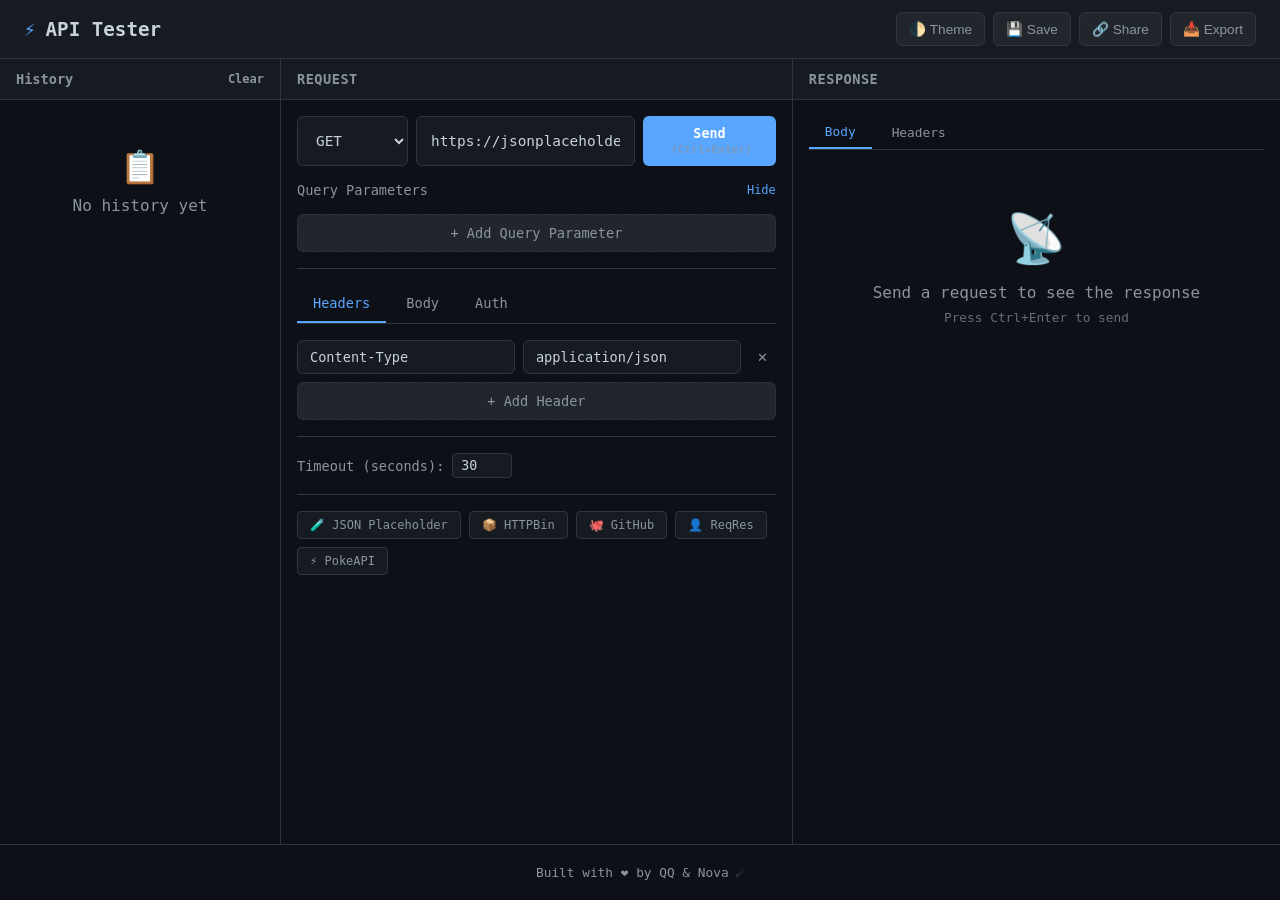
==== api-tester/index.html @ 519d5214 "update tools-suite" ====
<!DOCTYPE html>
<html lang="en">
<head>
<!-- Google tag (gtag.js) -->
<script async src="https://www.googletagmanager.com/gtag/js?id=G-3PSNCFVT76"></script>
<script>
 window.dataLayer = window.dataLayer || [];
 function gtag(){dataLayer.push(arguments);}
 gtag('js', new Date());

 gtag('config', 'G-3PSNCFVT76');
</script>
    <meta charset="UTF-8">
    <link rel="icon" href="favicon.svg">
    <meta name="viewport" content="width=device-width, initial-scale=1.0">
    <meta name="theme-color" content="#0d1117">
    <link rel="manifest" href="manifest.json">
    <link rel="apple-touch-icon" href="data:image/svg+xml,%3Csvg xmlns='http://www.w3.org/2000/svg' viewBox='0 0 192 192'%3E%3Crect width='192' height='192' fill='%230d1117' rx='40'/%3E%3Ctext x='96' y='130' font-size='100' text-anchor='middle'%3E%E2%9A%A1%3C/text%3E%3C/svg%3E">
    <title>API Tester - HTTP Client in Browser</title>
    <style>
        * { margin: 0; padding: 0; box-sizing: border-box; }
        :root {
            --bg: #0d1117;
            --surface: #161b22;
            --surface-hover: #21262d;
            --border: #30363d;
            --text: #c9d1d9;
            --text-secondary: #8b949e;
            --accent: #58a6ff;
            --accent-hover: #79c0ff;
            --get: #238636;
            --post: #8957e5;
            --put: #9e6a03;
            --delete: #da3633;
            --patch: #d29922;
        }
        :root.light-mode {
            --bg: #ffffff;
            --surface: #f6f8fa;
            --surface-hover: #f3f4f6;
            --border: #d0d7de;
            --text: #24292f;
            --text-secondary: #57606a;
            --accent: #0969da;
            --accent-hover: #0550ae;
            --get: #1a7f37;
            --post: #8250df;
            --put: #9e6a03;
            --delete: #cf222e;
            --patch: #bf8700;
        }
        body {
            font-family: 'SF Mono', Monaco, 'Cascadia Code', monospace;
            background: var(--bg);
            color: var(--text);
            min-height: 100vh;
            display: flex;
            flex-direction: column;
        }
        .header {
            background: var(--surface);
            border-bottom: 1px solid var(--border);
            padding: 12px 24px;
            display: flex;
            align-items: center;
            gap: 16px;
            flex-wrap: wrap;
        }
        .header h1 {
            font-size: 1.2rem;
            font-weight: 600;
            display: flex;
            align-items: center;
            gap: 10px;
        }
        .header h1 span { color: var(--accent); }
        .header-actions {
            margin-left: auto;
            display: flex;
            gap: 8px;
        }
        .icon-btn {
            background: var(--surface-hover);
            border: 1px solid var(--border);
            color: var(--text-secondary);
            padding: 8px 12px;
            border-radius: 6px;
            cursor: pointer;
            font-size: 0.85rem;
        }
        .icon-btn:hover { color: var(--accent); border-color: var(--accent); }
        
        .main {
            flex: 1;
            display: grid;
            grid-template-columns: 280px 1fr 1fr;
            gap: 1px;
            background: var(--border);
        }
        @media (max-width: 1200px) {
            .main { grid-template-columns: 1fr 1fr; }
            .sidebar { display: none; }
        }
        @media (max-width: 900px) {
            .main { grid-template-columns: 1fr; }
        }
        
        .sidebar {
            background: var(--bg);
            display: flex;
            flex-direction: column;
            max-height: calc(100vh - 60px);
        }
        .sidebar-header {
            background: var(--surface);
            padding: 12px 16px;
            border-bottom: 1px solid var(--border);
            font-size: 0.85rem;
            font-weight: 600;
            color: var(--text-secondary);
            display: flex;
            justify-content: space-between;
            align-items: center;
        }
        .sidebar-content {
            flex: 1;
            overflow-y: auto;
            padding: 8px;
        }
        .history-item {
            padding: 10px 12px;
            border-radius: 6px;
            cursor: pointer;
            margin-bottom: 4px;
            font-size: 0.8rem;
            border-left: 3px solid transparent;
            transition: all 0.2s;
        }
        .history-item:hover { background: var(--surface-hover); }
        .history-item.active { background: var(--surface-hover); border-left-color: var(--accent); }
        .history-method {
            display: inline-block;
            padding: 2px 6px;
            border-radius: 4px;
            font-size: 0.7rem;
            font-weight: 600;
            margin-right: 8px;
        }
        .history-method.get { background: rgba(35, 134, 54, 0.2); color: #3fb950; }
        .history-method.post { background: rgba(137, 87, 229, 0.2); color: #a371f7; }
        .history-method.put { background: rgba(158, 106, 3, 0.2); color: #d29922; }
        .history-method.delete { background: rgba(218, 54, 51, 0.2); color: #f85149; }
        .history-method.patch { background: rgba(210, 153, 34, 0.2); color: #d29922; }
        .history-url {
            color: var(--text-secondary);
            overflow: hidden;
            text-overflow: ellipsis;
            white-space: nowrap;
            margin-top: 4px;
        }
        .history-time {
            color: var(--text-secondary);
            font-size: 0.7rem;
            margin-top: 4px;
        }
        .clear-history {
            font-size: 0.75rem;
            color: var(--text-secondary);
            cursor: pointer;
        }
        .clear-history:hover { color: var(--delete); }
        
        .panel {
            background: var(--bg);
            display: flex;
            flex-direction: column;
        }
        .panel-header {
            background: var(--surface);
            padding: 12px 16px;
            border-bottom: 1px solid var(--border);
            font-size: 0.85rem;
            font-weight: 600;
            color: var(--text-secondary);
            text-transform: uppercase;
            letter-spacing: 0.5px;
            display: flex;
            justify-content: space-between;
            align-items: center;
        }
        .panel-content {
            flex: 1;
            overflow: auto;
            padding: 16px;
        }
        
        /* Request Panel */
        .url-bar {
            display: flex;
            gap: 8px;
            margin-bottom: 16px;
        }
        .method-select {
            background: var(--surface);
            border: 1px solid var(--border);
            color: var(--text);
            padding: 10px 14px;
            border-radius: 6px;
            font-family: inherit;
            font-size: 0.9rem;
            cursor: pointer;
        }
        .url-input {
            flex: 1;
            background: var(--surface);
            border: 1px solid var(--border);
            color: var(--text);
            padding: 10px 14px;
            border-radius: 6px;
            font-family: inherit;
            font-size: 0.9rem;
        }
        .url-input:focus { outline: none; border-color: var(--accent); }
        .url-input.error { border-color: var(--delete); }
        .url-error {
            color: var(--delete);
            font-size: 0.8rem;
            margin-top: -12px;
            margin-bottom: 12px;
            display: none;
        }
        .url-error.show { display: block; }
        .send-btn {
            background: var(--accent);
            color: #fff;
            border: none;
            padding: 10px 24px;
            border-radius: 6px;
            font-family: inherit;
            font-weight: 600;
            cursor: pointer;
            transition: background 0.2s;
        }
        .send-btn:hover { background: var(--accent-hover); }
        .send-btn:disabled { opacity: 0.6; cursor: not-allowed; }
        
        .tabs {
            display: flex;
            gap: 4px;
            margin-bottom: 16px;
            border-bottom: 1px solid var(--border);
        }
        .tab {
            background: transparent;
            border: none;
            color: var(--text-secondary);
            padding: 10px 16px;
            cursor: pointer;
            font-family: inherit;
            font-size: 0.85rem;
            border-bottom: 2px solid transparent;
            transition: all 0.2s;
        }
        .tab:hover { color: var(--text); }
        .tab.active {
            color: var(--accent);
            border-bottom-color: var(--accent);
        }
        .tab-content { display: none; }
        .tab-content.active { display: block; }
        
        .headers-list { display: flex; flex-direction: column; gap: 8px; }
        .header-row {
            display: grid;
            grid-template-columns: 1fr 1fr auto;
            gap: 8px;
            align-items: center;
        }
        .header-input {
            background: var(--surface);
            border: 1px solid var(--border);
            color: var(--text);
            padding: 8px 12px;
            border-radius: 6px;
            font-family: inherit;
            font-size: 0.85rem;
        }
        .header-input:focus { outline: none; border-color: var(--accent); }
        .delete-btn {
            background: transparent;
            border: none;
            color: var(--text-secondary);
            cursor: pointer;
            padding: 8px;
            border-radius: 4px;
        }
        .delete-btn:hover { color: var(--delete); background: rgba(218, 54, 51, 0.1); }
        .add-btn {
            background: var(--surface-hover);
            border: 1px dashed var(--border);
            color: var(--text-secondary);
            padding: 10px;
            border-radius: 6px;
            cursor: pointer;
            font-family: inherit;
            font-size: 0.85rem;
            margin-top: 8px;
            width: 100%;
        }
        .add-btn:hover { border-color: var(--accent); color: var(--accent); }
        
        /* Query Params */
        .query-params-section {
            margin-bottom: 16px;
            padding-bottom: 16px;
            border-bottom: 1px solid var(--border);
        }
        .query-params-header {
            display: flex;
            justify-content: space-between;
            align-items: center;
            margin-bottom: 8px;
        }
        .query-params-title {
            font-size: 0.85rem;
            color: var(--text-secondary);
        }
        .query-toggle {
            font-size: 0.75rem;
            color: var(--accent);
            cursor: pointer;
            background: none;
            border: none;
            font-family: inherit;
        }
        .query-toggle:hover { text-decoration: underline; }
        .query-params-list {
            display: flex;
            flex-direction: column;
            gap: 8px;
        }
        .query-param-row {
            display: grid;
            grid-template-columns: 1fr 1fr auto;
            gap: 8px;
            align-items: center;
        }
        
        .body-editor {
            width: 100%;
            min-height: 250px;
            background: var(--surface);
            border: 1px solid var(--border);
            color: var(--text);
            padding: 16px;
            border-radius: 6px;
            font-family: inherit;
            font-size: 0.85rem;
            line-height: 1.6;
            resize: vertical;
        }
        .body-editor:focus { outline: none; border-color: var(--accent); }
        .body-toolbar {
            display: flex;
            gap: 8px;
            margin-bottom: 8px;
        }
        .body-toolbar button {
            background: var(--surface);
            border: 1px solid var(--border);
            color: var(--text-secondary);
            padding: 6px 12px;
            border-radius: 4px;
            font-size: 0.75rem;
            cursor: pointer;
        }
        .body-toolbar button:hover { border-color: var(--accent); color: var(--accent); }
        
        /* Auth */
        .auth-notice {
            color: var(--text-secondary);
            font-size: 0.85rem;
            margin-top: 16px;
            padding: 12px;
            background: var(--surface);
            border-radius: 6px;
        }
        
        /* Response Panel */
        .response-meta {
            display: flex;
            gap: 16px;
            margin-bottom: 16px;
            flex-wrap: wrap;
        }
        .meta-item {
            background: var(--surface);
            padding: 8px 16px;
            border-radius: 6px;
            font-size: 0.85rem;
        }
        .meta-item .label { color: var(--text-secondary); margin-right: 8px; }
        .meta-item .value { font-weight: 600; }
        .status-2xx { color: #3fb950; }
        .status-3xx { color: #d29922; }
        .status-4xx { color: #f85149; }
        .status-5xx { color: #f85149; }
        
        .response-headers {
            background: var(--surface);
            border: 1px solid var(--border);
            border-radius: 6px;
            padding: 16px;
            margin-bottom: 16px;
            display: none;
        }
        .response-headers.active { display: block; }
        .response-header-row {
            display: flex;
            justify-content: space-between;
            padding: 6px 0;
            border-bottom: 1px solid var(--border);
            font-size: 0.85rem;
        }
        .response-header-row:last-child { border-bottom: none; }
        .response-header-name { color: #7ee787; }
        :root.light-mode .response-header-name { color: #1a7f37; }
        .response-header-value { color: var(--text-secondary); word-break: break-all; max-width: 60%; }
        
        .response-body {
            background: var(--surface);
            border: 1px solid var(--border);
            border-radius: 6px;
            overflow: hidden;
        }
        .response-body pre {
            padding: 16px;
            overflow: auto;
            font-size: 0.85rem;
            line-height: 1.6;
            max-height: 400px;
            white-space: pre-wrap;
            word-break: break-word;
        }
        
        .response-tabs {
            display: flex;
            gap: 4px;
            background: var(--bg);
            border-bottom: 1px solid var(--border);
        }
        .response-tab {
            background: transparent;
            border: none;
            color: var(--text-secondary);
            padding: 8px 16px;
            cursor: pointer;
            font-family: inherit;
            font-size: 0.8rem;
        }
        .response-tab:hover { color: var(--text); }
        .response-tab.active { color: var(--accent); border-bottom: 2px solid var(--accent); }
        
        /* Response toolbar */
        .response-toolbar {
            display: flex;
            gap: 8px;
            margin-bottom: 8px;
        }
        .response-toolbar button {
            background: var(--surface);
            border: 1px solid var(--border);
            color: var(--text-secondary);
            padding: 6px 12px;
            border-radius: 4px;
            font-size: 0.75rem;
            cursor: pointer;
        }
        .response-toolbar button:hover { border-color: var(--accent); color: var(--accent); }
        
        /* Presets */
        .presets {
            display: flex;
            gap: 8px;
            flex-wrap: wrap;
            margin-top: 16px;
            padding-top: 16px;
            border-top: 1px solid var(--border);
        }
        .preset-btn {
            background: var(--surface);
            border: 1px solid var(--border);
            color: var(--text-secondary);
            padding: 6px 12px;
            border-radius: 4px;
            font-size: 0.75rem;
            cursor: pointer;
            font-family: inherit;
        }
        .preset-btn:hover { border-color: var(--accent); color: var(--accent); }
        
        .loading {
            display: none;
            align-items: center;
            gap: 10px;
            color: var(--text-secondary);
        }
        .loading.active { display: flex; }
        .spinner {
            width: 16px;
            height: 16px;
            border: 2px solid var(--border);
            border-top-color: var(--accent);
            border-radius: 50%;
            animation: spin 1s linear infinite;
        }
        @keyframes spin { to { transform: rotate(360deg); } }
        
        /* JSON highlighting */
        .json-key { color: #7ee787; }
        :root.light-mode .json-key { color: #1a7f37; }
        .json-string { color: #a5d6ff; }
        :root.light-mode .json-string { color: #0969da; }
        .json-number { color: #79c0ff; }
        :root.light-mode .json-number { color: #0550ae; }
        .json-boolean { color: #ff7b72; }
        :root.light-mode .json-boolean { color: #cf222e; }
        .json-null { color: #ff7b72; }
        :root.light-mode .json-null { color: #cf222e; }
        
        /* Empty state */
        .empty-state {
            text-align: center;
            padding: 60px 20px;
            color: var(--text-secondary);
        }
        .empty-state-icon { font-size: 3rem; margin-bottom: 16px; }
        
        /* Copy notification */
        .copy-toast {
            position: fixed;
            bottom: 20px;
            right: 20px;
            background: var(--surface);
            border: 1px solid var(--border);
            padding: 12px 20px;
            border-radius: 8px;
            color: var(--text);
            display: none;
            align-items: center;
            gap: 10px;
            z-index: 1000;
        }
        .copy-toast.show { display: flex; animation: fadeIn 0.3s; }
        @keyframes fadeIn { from { opacity: 0; transform: translateY(10px); } to { opacity: 1; transform: translateY(0); } }
        
        /* Error message */
        .error-message {
            background: rgba(218, 54, 51, 0.1);
            border: 1px solid var(--delete);
            color: var(--delete);
            padding: 12px 16px;
            border-radius: 6px;
            margin-bottom: 16px;
            font-size: 0.85rem;
        }
        .error-message.cors {
            background: rgba(210, 153, 34, 0.1);
            border-color: var(--patch);
            color: var(--patch);
        }
        
        /* Keyboard shortcut hint */
        .shortcut-hint {
            font-size: 0.7rem;
            color: var(--text-secondary);
            margin-left: 4px;
            opacity: 0.7;
        }
        
        /* Timeout display */
        .timeout-setting {
            display: flex;
            align-items: center;
            gap: 8px;
            margin-top: 16px;
            padding-top: 16px;
            border-top: 1px solid var(--border);
        }
        .timeout-setting label {
            font-size: 0.85rem;
            color: var(--text-secondary);
        }
        .timeout-setting input {
            width: 60px;
            background: var(--surface);
            border: 1px solid var(--border);
            color: var(--text);
            padding: 4px 8px;
            border-radius: 4px;
            font-family: inherit;
        }
        
        /* Datalist styling support */
        datalist {
            background: var(--surface);
            color: var(--text);
        }
    </style>
</head>
<body>
    <div class="header">
        <h1><span>⚡</span> API Tester</h1>
        <div class="header-actions">
            <button class="icon-btn" onclick="toggleTheme()" aria-label="Toggle dark/light theme" title="Toggle Theme">🌓 Theme</button>
            <button class="icon-btn" onclick="saveRequest()" aria-label="Save request to file">💾 Save</button>
            <button class="icon-btn" onclick="shareRequest()" aria-label="Share request URL">🔗 Share</button>
            <button class="icon-btn" onclick="exportCollection()" aria-label="Export history as JSON">📥 Export</button>
        </div>
    </div>
    
    <div class="main">
        <!-- Sidebar: History -->
        <div class="sidebar">
            <div class="sidebar-header">
                History
                <span class="clear-history" onclick="clearHistory()" role="button" tabindex="0" aria-label="Clear history">Clear</span>
            </div>
            <div class="sidebar-content" id="historyList">
                <div class="empty-state" style="padding: 40px 20px;">
                    <div style="font-size: 2rem;">📋</div>
                    <p style="margin-top: 10px;">No history yet</p>
                </div>
            </div>
        </div>
        
        <!-- Request Panel -->
        <div class="panel">
            <div class="panel-header">Request</div>
            <div class="panel-content">
                <div class="url-bar">
                    <select class="method-select" id="method" aria-label="HTTP method">
                        <option value="GET">GET</option>
                        <option value="POST">POST</option>
                        <option value="PUT">PUT</option>
                        <option value="PATCH">PATCH</option>
                        <option value="DELETE">DELETE</option>
                        <option value="HEAD">HEAD</option>
                        <option value="OPTIONS">OPTIONS</option>
                    </select>
                    <input type="text" class="url-input" id="url" placeholder="https://api.example.com/users" 
                           value="https://jsonplaceholder.typicode.com/posts/1" aria-label="Request URL">
                    <button class="send-btn" id="sendBtn" onclick="sendRequest()" aria-label="Send request">Send <span class="shortcut-hint">(Ctrl+Enter)</span></button>
                </div>
                <div class="url-error" id="urlError">Invalid URL. Only http:// and https:// protocols are allowed.</div>
                
                <!-- Query Parameters Section -->
                <div class="query-params-section">
                    <div class="query-params-header">
                        <span class="query-params-title">Query Parameters</span>
                        <button class="query-toggle" onclick="toggleQueryParams()" id="queryToggle">Hide</button>
                    </div>
                    <div class="query-params-list" id="queryParamsList">
                        <!-- Query params will be added here -->
                    </div>
                    <button class="add-btn" onclick="addQueryParam()">+ Add Query Parameter</button>
                </div>
                
                <div class="tabs">
                    <button class="tab active" onclick="switchTab('headers', this)" aria-label="Headers tab">Headers</button>
                    <button class="tab" onclick="switchTab('body', this)" aria-label="Body tab">Body</button>
                    <button class="tab" onclick="switchTab('auth', this)" aria-label="Authentication tab">Auth</button>
                </div>
                
                <div class="tab-content active" id="headers-tab">
                    <div class="headers-list" id="headersList">
                        <div class="header-row">
                            <input type="text" class="header-input" placeholder="Content-Type" value="Content-Type" list="common-headers" aria-label="Header name">
                            <input type="text" class="header-input" placeholder="application/json" value="application/json" list="common-content-types" aria-label="Header value">
                            <button class="delete-btn" onclick="removeHeader(this)" aria-label="Remove header">✕</button>
                        </div>
                    </div>
                    <button class="add-btn" onclick="addHeader()">+ Add Header</button>
                    
                    <datalist id="common-headers">
                        <option value="Accept">
                        <option value="Accept-Encoding">
                        <option value="Accept-Language">
                        <option value="Authorization">
                        <option value="Cache-Control">
                        <option value="Connection">
                        <option value="Content-Length">
                        <option value="Content-Type">
                        <option value="Cookie">
                        <option value="Host">
                        <option value="If-Match">
                        <option value="If-None-Match">
                        <option value="Origin">
                        <option value="Referer">
                        <option value="User-Agent">
                        <option value="X-API-Key">
                        <option value="X-Requested-With">
                    </datalist>
                    
                    <datalist id="common-content-types">
                        <option value="application/json">
                        <option value="application/xml">
                        <option value="application/x-www-form-urlencoded">
                        <option value="multipart/form-data">
                        <option value="text/plain">
                        <option value="text/html">
                        <option value="text/css">
                        <option value="application/javascript">
                    </datalist>
                </div>
                
                <div class="tab-content" id="body-tab">
                    <div class="body-toolbar">
                        <button onclick="formatJSON()">Format JSON</button>
                        <button onclick="minifyJSON()">Minify</button>
                        <button onclick="clearBody()">Clear</button>
                    </div>
                    <textarea class="body-editor" id="body" placeholder='{"key": "value"}' aria-label="Request body">{
  "title": "foo",
  "body": "bar",
  "userId": 1
}</textarea>
                </div>
                
                <div class="tab-content" id="auth-tab">
                    <div class="headers-list">
                        <div class="header-row">
                            <input type="text" class="header-input" placeholder="Username" id="authUser" aria-label="Username">
                            <input type="password" class="header-input" placeholder="Password / Token" id="authPass" aria-label="Password or token">
                            <button class="icon-btn" onclick="applyAuth()">Apply</button>
                        </div>
                    </div>
                    <div class="auth-notice">
                        Or add Authorization header manually in Headers tab.
                    </div>
                </div>
                
                <div class="timeout-setting">
                    <label for="timeout">Timeout (seconds):</label>
                    <input type="number" id="timeout" value="30" min="1" max="300" aria-label="Request timeout in seconds">
                </div>
                
                <div class="presets">
                    <button class="preset-btn" onclick="loadPreset('jsonplaceholder')">🧪 JSON Placeholder</button>
                    <button class="preset-btn" onclick="loadPreset('httpbin')">📦 HTTPBin</button>
                    <button class="preset-btn" onclick="loadPreset('github')">🐙 GitHub</button>
                    <button class="preset-btn" onclick="loadPreset('reqres')">👤 ReqRes</button>
                    <button class="preset-btn" onclick="loadPreset('pokeapi')">⚡ PokeAPI</button>
                </div>
            </div>
        </div>
        
        <!-- Response Panel -->
        <div class="panel">
            <div class="panel-header">
                Response
                <div class="loading" id="loading">
                    <div class="spinner"></div>
                    <span>Sending...</span>
                </div>
            </div>
            <div class="panel-content">
                <div id="errorContainer"></div>
                
                <div class="response-meta" id="responseMeta" style="display: none;">
                    <div class="meta-item">
                        <span class="label">Status:</span>
                        <span class="value" id="statusCode">200</span>
                    </div>
                    <div class="meta-item">
                        <span class="label">Time:</span>
                        <span class="value" id="responseTime">0ms</span>
                    </div>
                    <div class="meta-item">
                        <span class="label">Size:</span>
                        <span class="value" id="responseSize">0 B</span>
                    </div>
                </div>
                
                <div class="response-tabs">
                    <button class="response-tab active" onclick="switchResponseTab('body', this)" aria-label="Response body tab">Body</button>
                    <button class="response-tab" onclick="switchResponseTab('headers', this)" aria-label="Response headers tab">Headers</button>
                </div>
                
                <div class="response-headers" id="responseHeaders"></div>
                
                <div class="response-body" id="responseBody" style="display: none;">
                    <div class="response-toolbar">
                        <button onclick="copyResponse()" aria-label="Copy response to clipboard">📋 Copy</button>
                        <button onclick="exportResponse()" aria-label="Export response as file">💾 Export</button>
                    </div>
                    <pre id="responseContent"></pre>
                </div>
                
                <div id="emptyState" class="empty-state">
                    <div class="empty-state-icon">📡</div>
                    <p>Send a request to see the response</p>
                    <p style="font-size: 0.8rem; margin-top: 8px; opacity: 0.7;">Press Ctrl+Enter to send</p>
                </div>
            </div>
        </div>
    </div>

    <div class="copy-toast" id="copyToast">✅ Copied to clipboard!</div>

    <script src="../shared/utils.js"></script>
    <script>
        // History management
        let requestHistory = [];
        try {
            requestHistory = JSON.parse(localStorage.getItem('apiTesterHistory') || '[]');
        } catch (e) {
            console.warn('localStorage not available:', e);
            requestHistory = [];
        }
        let currentResponseHeaders = {};
        let currentResponseText = '';
        let queryParamsVisible = true;
        
        const presets = {
            jsonplaceholder: {
                url: 'https://jsonplaceholder.typicode.com/posts',
                method: 'GET',
                body: ''
            },
            httpbin: {
                url: 'https://httpbin.org/get',
                method: 'GET',
                body: ''
            },
            github: {
                url: 'https://api.github.com/users/github',
                method: 'GET',
                body: ''
            },
            reqres: {
                url: 'https://reqres.in/api/users/2',
                method: 'GET',
                body: ''
            },
            pokeapi: {
                url: 'https://pokeapi.co/api/v2/pokemon/pikachu',
                method: 'GET',
                body: ''
            }
        };
        
        // Initialize
        renderHistory();
        
        // Tab switching
        function switchTab(tab, clickedTab) {
            document.querySelectorAll('.tab').forEach(t => t.classList.remove('active'));
            document.querySelectorAll('.tab-content').forEach(c => c.classList.remove('active'));
            clickedTab.classList.add('active');
            document.getElementById(tab + '-tab').classList.add('active');
        }

        function switchResponseTab(tab, clickedTab) {
            document.querySelectorAll('.response-tab').forEach(t => t.classList.remove('active'));
            clickedTab.classList.add('active');
            
            if (tab === 'body') {
                document.getElementById('responseBody').style.display = 'block';
                document.getElementById('responseHeaders').classList.remove('active');
            } else {
                document.getElementById('responseBody').style.display = 'none';
                document.getElementById('responseHeaders').classList.add('active');
            }
        }
        
        // Query Parameters
        function toggleQueryParams() {
            queryParamsVisible = !queryParamsVisible;
            const list = document.getElementById('queryParamsList');
            const toggle = document.getElementById('queryToggle');
            if (queryParamsVisible) {
                list.style.display = 'flex';
                list.style.flexDirection = 'column';
                toggle.textContent = 'Hide';
            } else {
                list.style.display = 'none';
                toggle.textContent = 'Show';
            }
        }
        
        function addQueryParam() {
            const row = document.createElement('div');
            row.className = 'query-param-row';
            row.innerHTML = `
                <input type="text" class="header-input" placeholder="Parameter name" aria-label="Query parameter name">
                <input type="text" class="header-input" placeholder="Value" aria-label="Query parameter value">
                <button class="delete-btn" onclick="removeQueryParam(this)" aria-label="Remove query parameter">✕</button>
            `;
            document.getElementById('queryParamsList').appendChild(row);
        }
        
        function removeQueryParam(btn) {
            btn.parentElement.remove();
            buildUrlFromParams();
        }
        
        function buildUrlFromParams() {
            const baseUrl = document.getElementById('url').value.split('?')[0];
            const rows = document.querySelectorAll('#queryParamsList .query-param-row');
            const params = [];
            
            rows.forEach(row => {
                const inputs = row.querySelectorAll('input');
                const key = inputs[0].value.trim();
                const value = inputs[1].value.trim();
                if (key) {
                    params.push(`${encodeURIComponent(key)}=${encodeURIComponent(value)}`);
                }
            });
            
            if (params.length > 0) {
                document.getElementById('url').value = baseUrl + '?' + params.join('&');
            } else {
                document.getElementById('url').value = baseUrl;
            }
        }
        
        // Parse URL and populate query params editor
        function parseUrlParams() {
            const url = document.getElementById('url').value;
            const queryIndex = url.indexOf('?');
            
            if (queryIndex === -1) {
                document.getElementById('queryParamsList').innerHTML = '';
                return;
            }
            
            const queryString = url.substring(queryIndex + 1);
            const pairs = queryString.split('&');
            
            const container = document.getElementById('queryParamsList');
            container.innerHTML = '';
            
            pairs.forEach(pair => {
                if (!pair) return;
                let key, value = '';
                try {
                    const parts = pair.split('=');
                    key = decodeURIComponent(parts[0] || '');
                    value = parts.length > 1 ? decodeURIComponent(parts[1]) : '';
                } catch (e) {
                    // If decoding fails, use raw values
                    const parts = pair.split('=');
                    key = parts[0] || '';
                    value = parts.length > 1 ? parts[1] : '';
                }
                const row = document.createElement('div');
                row.className = 'query-param-row';
                row.innerHTML = `
                    <input type="text" class="header-input" placeholder="Parameter name" value="${escapeHtml(key)}" aria-label="Query parameter name">
                    <input type="text" class="header-input" placeholder="Value" value="${escapeHtml(value)}" aria-label="Query parameter value">
                    <button class="delete-btn" onclick="removeQueryParam(this)" aria-label="Remove query parameter">✕</button>
                `;
                container.appendChild(row);
            });
        }
        
        // Headers
        function addHeader() {
            const row = document.createElement('div');
            row.className = 'header-row';
            row.innerHTML = `
                <input type="text" class="header-input" placeholder="Header" list="common-headers" aria-label="Header name">
                <input type="text" class="header-input" placeholder="Value" aria-label="Header value">
                <button class="delete-btn" onclick="removeHeader(this)" aria-label="Remove header">✕</button>
            `;
            document.getElementById('headersList').appendChild(row);
        }
        
        function removeHeader(btn) {
            btn.parentElement.remove();
        }
        
        // Auth
        function safeBtoa(str) {
            // Handle Unicode characters properly
            try {
                return btoa(unescape(encodeURIComponent(str)));
            } catch (e) {
                // Fallback for environments where unescape is deprecated
                const bytes = new TextEncoder().encode(str);
                let binary = '';
                bytes.forEach(b => binary += String.fromCharCode(b));
                return btoa(binary);
            }
        }
        
        function safeAtob(str) {
            // Handle Unicode characters properly
            try {
                return decodeURIComponent(escape(atob(str)));
            } catch (e) {
                // Fallback
                const binary = atob(str);
                const bytes = new Uint8Array(binary.length);
                for (let i = 0; i < binary.length; i++) {
                    bytes[i] = binary.charCodeAt(i);
                }
                return new TextDecoder().decode(bytes);
            }
        }
        
        /**
         * Escape path/filename using base64 encoding for collision resistance.
         * More reliable than simple character replacement for special characters.
         * @param {string} path - Path or filename to escape
         * @returns {string} Base64-encoded safe filename
         */
        function escapePath(path) {
            if (!path) return '';
            // Use base64url encoding (RFC 4648) which is filename-safe
            const base64 = safeBtoa(path);
            // Convert standard base64 to base64url (replace + → -, / → _, remove =)
            return base64.replace(/\+/g, '-').replace(/\//g, '_').replace(/=+$/g, '');
        }
        
        
        function applyAuth() {
            const user = document.getElementById('authUser').value;
            const pass = document.getElementById('authPass').value;
            if (!user && !pass) return;
            
            const token = safeBtoa(user + ':' + pass);
            
            // Check if Authorization header exists
            const rows = document.querySelectorAll('#headersList .header-row');
            let found = false;
            rows.forEach(row => {
                const inputs = row.querySelectorAll('input');
                if (inputs[0].value.toLowerCase() === 'authorization') {
                    inputs[1].value = 'Basic ' + token;
                    found = true;
                }
            });
            
            if (!found) {
                const row = document.createElement('div');
                row.className = 'header-row';
                row.innerHTML = `
                    <input type="text" class="header-input" value="Authorization" aria-label="Header name">
                    <input type="text" class="header-input" value="Basic ${token}" aria-label="Header value">
                    <button class="delete-btn" onclick="removeHeader(this)" aria-label="Remove header">✕</button>
                `;
                document.getElementById('headersList').appendChild(row);
            }
            
            showToast('Authorization header added');
        }
        
        // Body helpers
        function formatJSON() {
            const body = document.getElementById('body');
            try {
                const obj = JSON.parse(body.value);
                body.value = JSON.stringify(obj, null, 2);
            } catch (e) {
                showToast('Invalid JSON');
            }
        }
        
        function minifyJSON() {
            const body = document.getElementById('body');
            try {
                const obj = JSON.parse(body.value);
                body.value = JSON.stringify(obj);
            } catch (e) {
                showToast('Invalid JSON');
            }
        }
        
        function clearBody() {
            document.getElementById('body').value = '';
        }
        
        // Presets
        function loadPreset(name) {
            const p = presets[name];
            document.getElementById('url').value = p.url;
            document.getElementById('method').value = p.method;
            document.getElementById('body').value = p.body;
            parseUrlParams();
        }
        
        // URL validation
        function isValidUrl(url) {
            try {
                const parsed = new URL(url);
                // Only allow http and https protocols
                return parsed.protocol === 'http:' || parsed.protocol === 'https:';
            } catch (e) {
                return false;
            }
        }
        
        // Request
        async function sendRequest() {
            const url = document.getElementById('url').value;
            const method = document.getElementById('method').value;
            const body = document.getElementById('body').value;
            const timeoutSeconds = parseInt(document.getElementById('timeout').value, 10) || 30;
            const urlInput = document.getElementById('url');
            const urlError = document.getElementById('urlError');
            
            if (!url) {
                alert('Please enter a URL');
                return;
            }
            
            // Validate URL protocol
            if (!isValidUrl(url)) {
                urlInput.classList.add('error');
                urlError.classList.add('show');
                return;
            }
            urlInput.classList.remove('error');
            urlError.classList.remove('show');
            
            // Clear previous errors
            document.getElementById('errorContainer').innerHTML = '';
            
            document.getElementById('sendBtn').disabled = true;
            document.getElementById('loading').classList.add('active');
            document.getElementById('emptyState').style.display = 'none';
            document.getElementById('responseMeta').style.display = 'none';
            document.getElementById('responseBody').style.display = 'none';
            
            const startTime = performance.now();
            let controller = null;
            let timeoutId = null;
            
            try {
                const headers = {};
                document.querySelectorAll('#headersList .header-row').forEach(row => {
                    const inputs = row.querySelectorAll('input');
                    if (inputs[0].value) {
                        headers[inputs[0].value] = inputs[1].value;
                    }
                });
                
                const options = {
                    method: method,
                    headers: headers
                };
                
                if (['POST', 'PUT', 'PATCH', 'DELETE'].includes(method) && body) {
                    options.body = body;
                }
                
                // Add timeout using AbortController
                controller = new AbortController();
                options.signal = controller.signal;
                
                timeoutId = setTimeout(() => {
                    controller.abort();
                }, timeoutSeconds * 1000);
                
                const response = await fetch(url, options);
                clearTimeout(timeoutId);
                
                // Check response size (10MB limit)
                const contentLength = response.headers.get('content-length');
                const MAX_SIZE = 10 * 1024 * 1024; // 10MB
                if (contentLength && parseInt(contentLength, 10) > MAX_SIZE) {
                    throw new Error(`Response size (${formatSize(parseInt(contentLength, 10))}) exceeds maximum allowed (10MB)`);
                }
                
                const responseText = await response.text();
                
                // Check actual response size
                if (responseText.length > MAX_SIZE) {
                    throw new Error(`Response size (${formatSize(responseText.length)}) exceeds maximum allowed (10MB)`);
                }
                
                const endTime = performance.now();
                
                // Store response
                currentResponseText = responseText;
                
                // Store response headers
                currentResponseHeaders = {};
                response.headers.forEach((value, key) => {
                    currentResponseHeaders[key] = value;
                });
                
                // Display
                document.getElementById('statusCode').textContent = `${response.status} ${response.statusText}`;
                document.getElementById('statusCode').className = 'value ' + getStatusClass(response.status);
                document.getElementById('responseTime').textContent = Math.round(endTime - startTime) + 'ms';
                document.getElementById('responseSize').textContent = formatSize(new Blob([responseText]).size);
                
                // Format response - FIX: Escape HTML first, then apply syntax highlighting
                let formatted = responseText;
                try {
                    const json = JSON.parse(responseText);
                    const jsonStr = JSON.stringify(json, null, 2);
                    formatted = syntaxHighlight(escapeHtml(jsonStr));
                } catch {
                    formatted = escapeHtml(responseText);
                }
                
                document.getElementById('responseContent').innerHTML = formatted;
                document.getElementById('responseMeta').style.display = 'flex';
                document.getElementById('responseBody').style.display = 'block';
                
                // Render headers
                renderResponseHeaders();
                
                // Add to history
                addToHistory(method, url, response.status);
                
            } catch (error) {
                clearTimeout(timeoutId);
                
                let errorMessage = error.message;
                let isCorsError = false;
                
                // Detect CORS errors
                if (error.name === 'TypeError' && error.message.includes('Failed to fetch')) {
                    errorMessage = 'Network error. This might be a CORS issue - the server may not allow cross-origin requests from this domain.';
                    isCorsError = true;
                } else if (error.name === 'AbortError') {
                    errorMessage = `Request timed out after ${timeoutSeconds} seconds`;
                }
                
                // Show error in error container
                const errorDiv = document.createElement('div');
                errorDiv.className = `error-message ${isCorsError ? 'cors' : ''}`;
                errorDiv.textContent = errorMessage;
                document.getElementById('errorContainer').appendChild(errorDiv);
                
                document.getElementById('statusCode').textContent = 'Error';
                document.getElementById('statusCode').className = 'value status-5xx';
                document.getElementById('responseContent').textContent = errorMessage;
                document.getElementById('responseMeta').style.display = 'flex';
                document.getElementById('responseBody').style.display = 'block';
                
                currentResponseText = errorMessage;
                currentResponseHeaders = {};
            } finally {
                document.getElementById('sendBtn').disabled = false;
                document.getElementById('loading').classList.remove('active');
            }
        }
        
        function renderResponseHeaders() {
            const container = document.getElementById('responseHeaders');
            container.innerHTML = '';
            
            Object.entries(currentResponseHeaders).forEach(([key, value]) => {
                const row = document.createElement('div');
                row.className = 'response-header-row';
                row.innerHTML = `
                    <span class="response-header-name">${escapeHtml(key)}</span>
                    <span class="response-header-value">${escapeHtml(value)}</span>
                `;
                container.appendChild(row);
            });
        }
        
        // History
        function addToHistory(method, url, status) {
            // Collect headers
            const headers = [];
            document.querySelectorAll('#headersList .header-row').forEach(row => {
                const inputs = row.querySelectorAll('input');
                if (inputs[0].value.trim()) {
                    headers.push({ name: inputs[0].value.trim(), value: inputs[1].value });
                }
            });
            
            const entry = {
                method,
                url,
                status,
                time: Date.now(),
                body: document.getElementById('body').value,
                headers: headers
            };
            
            // Add to beginning, limit to 50
            requestHistory.unshift(entry);
            if (requestHistory.length > 50) requestHistory.pop();
            
            try {
                localStorage.setItem('apiTesterHistory', JSON.stringify(requestHistory));
            } catch (e) {
                console.warn('localStorage not available:', e);
            }
            renderHistory();
        }
        
        function renderHistory() {
            const container = document.getElementById('historyList');
            
            if (requestHistory.length === 0) {
                container.innerHTML = `
                    <div class="empty-state" style="padding: 40px 20px;">
                        <div style="font-size: 2rem;">📋</div>
                        <p style="margin-top: 10px;">No history yet</p>
                    </div>
                `;
                return;
            }
            
            container.innerHTML = '';
            requestHistory.forEach((item, index) => {
                const el = document.createElement('div');
                el.className = 'history-item';
                el.onclick = () => loadFromHistory(index);
                el.setAttribute('role', 'button');
                el.setAttribute('tabindex', '0');
                el.setAttribute('aria-label', `${item.method} request to ${item.url}`);
                el.innerHTML = `
                    <span class="history-method ${item.method.toLowerCase()}">${item.method}</span>
                    <div class="history-url">${escapeHtml(item.url)}</div>
                    <div class="history-time">${new Date(item.time).toLocaleString()}</div>
                `;
                container.appendChild(el);
            });
        }
        
        function loadFromHistory(index) {
            const item = requestHistory[index];
            document.getElementById('url').value = item.url;
            document.getElementById('method').value = item.method;
            
            // Restore body if available
            if (item.body !== undefined) {
                document.getElementById('body').value = item.body;
            }
            
            // Restore headers if available
            if (item.headers && item.headers.length > 0) {
                const headersList = document.getElementById('headersList');
                headersList.innerHTML = '';
                item.headers.forEach(h => {
                    const row = document.createElement('div');
                    row.className = 'header-row';
                    row.innerHTML = `
                        <input type="text" class="header-input" placeholder="Header" list="common-headers" value="${escapeHtml(h.name)}" aria-label="Header name">
                        <input type="text" class="header-input" placeholder="Value" value="${escapeHtml(h.value)}" aria-label="Header value">
                        <button class="delete-btn" onclick="removeHeader(this)" aria-label="Remove header">✕</button>
                    `;
                    headersList.appendChild(row);
                });
            }
            
            parseUrlParams();
        }
        
        function clearHistory() {
            requestHistory = [];
            try {
                localStorage.removeItem('apiTesterHistory');
            } catch (e) {
                console.warn('localStorage not available:', e);
            }
            renderHistory();
        }
        
        // Actions
        function saveRequest() {
            const data = {
                url: document.getElementById('url').value,
                method: document.getElementById('method').value,
                body: document.getElementById('body').value
            };
            
            const blob = new Blob([JSON.stringify(data, null, 2)], { type: 'application/json' });
            const url = URL.createObjectURL(blob);
            const a = document.createElement('a');
            a.href = url;
            a.download = 'api-request.json';
            a.click();
            URL.revokeObjectURL(url);
        }
        
        function shareRequest() {
            const data = {
                url: document.getElementById('url').value,
                method: document.getElementById('method').value,
                body: document.getElementById('body').value
            };
            
            const json = JSON.stringify(data);
            // FIX: Use safeBtoa to handle Unicode characters
            const base64 = safeBtoa(json);
            const shareUrl = `${window.location.origin}${window.location.pathname}?share=${base64}`;
            
            navigator.clipboard.writeText(shareUrl);
            showToast('Share URL copied to clipboard!');
        }
        
        function exportCollection() {
            const blob = new Blob([JSON.stringify(requestHistory, null, 2)], { type: 'application/json' });
            const url = URL.createObjectURL(blob);
            const a = document.createElement('a');
            a.href = url;
            a.download = 'api-history.json';
            a.click();
            URL.revokeObjectURL(url);
        }
        
        function exportResponse() {
            if (!currentResponseText) {
                showToast('No response to export');
                return;
            }
            
            const blob = new Blob([currentResponseText], { type: 'application/json' });
            const url = URL.createObjectURL(blob);
            const a = document.createElement('a');
            const timestamp = new Date().toISOString();
            const safeTimestamp = escapePath(timestamp);
            a.href = url;
            a.download = `response-${safeTimestamp}.json`;
            a.click();
            URL.revokeObjectURL(url);
            showToast('Response exported!');
        }
        
        async function copyResponse() {
            if (!currentResponseText) {
                showToast('No response to copy');
                return;
            }
            try {
                await navigator.clipboard.writeText(currentResponseText);
                showToast('Response copied to clipboard!');
            } catch (err) {
                showToast('Failed to copy: ' + err.message);
            }
        }
        
        function toggleTheme() {
            document.documentElement.classList.toggle('light-mode');
            const isLight = document.documentElement.classList.contains('light-mode');
            try {
                localStorage.setItem('apiTesterTheme', isLight ? 'light' : 'dark');
            } catch (e) {
                console.warn('localStorage not available:', e);
            }
        }
        
        function showToast(msg) {
            const toast = document.getElementById('copyToast');
            toast.textContent = msg;
            toast.classList.add('show');
            setTimeout(() => toast.classList.remove('show'), 2000);
        }
        
        // Helpers
        function getStatusClass(status) {
            if (status >= 200 && status < 300) return 'status-2xx';
            if (status >= 300 && status < 400) return 'status-3xx';
            if (status >= 400 && status < 500) return 'status-4xx';
            return 'status-5xx';
        }
        
        // FIX: Syntax highlighting now works on escaped HTML
        function syntaxHighlight(json) {
            // json is already escaped, so we need to handle the highlighting differently
            // We replace escaped quotes with placeholders, apply highlighting, then restore
            return json
                .replace(/(&quot;(?:[^&]|&(?!quot;))*&quot;)(?=:)/g, '<span class="json-key">$1</span>')
                .replace(/(&quot;(?:[^&]|&(?!quot;))*&quot;)/g, '<span class="json-string">$1</span>')
                .replace(/\b(true|false)\b/g, '<span class="json-boolean">$1</span>')
                .replace(/\b(null)\b/g, '<span class="json-null">$1</span>')
                .replace(/\b(\d+)\b/g, '<span class="json-number">$1</span>');
        }
        
        // Load saved theme
        try {
            const savedTheme = localStorage.getItem('apiTesterTheme');
            if (savedTheme === 'light') {
                document.documentElement.classList.add('light-mode');
            }
        } catch (e) {
            console.warn('localStorage not available:', e);
        }
        
        // Load shared request
        const urlParams = new URLSearchParams(window.location.search);
        const shareData = urlParams.get('share');
        if (shareData) {
            try {
                const data = JSON.parse(safeAtob(shareData));
                document.getElementById('url').value = data.url || '';
                document.getElementById('method').value = data.method || 'GET';
                document.getElementById('body').value = data.body || '';
                parseUrlParams();
            } catch (e) {
                console.error('Failed to load shared request');
            }
        }
        
        // Enter to send in URL input, Ctrl+Enter to send from anywhere
        document.getElementById('url').addEventListener('keypress', (e) => {
            if (e.key === 'Enter') sendRequest();
        });
        
        document.addEventListener('keydown', (e) => {
            if (e.ctrlKey && e.key === 'Enter') {
                e.preventDefault();
                sendRequest();
            }
        });
        
        // Parse URL params on load and when URL changes
        document.getElementById('url').addEventListener('change', parseUrlParams);
        parseUrlParams();
    </script>
    
    <footer style="text-align: center; padding: 20px; color: var(--text-secondary); font-size: 0.8rem; border-top: 1px solid var(--border); margin-top: auto;">
        Built with ❤️ by QQ & Nova ☄️
    </footer>
    <script>
        // Service Worker registration with auto-refresh on hard reload
        if ('serviceWorker' in navigator) {
            // Detect hard reload using Navigation Timing API
            let isHardReload = false;
            if (performance.getEntriesByType && performance.getEntriesByType('navigation').length > 0) {
                const navEntry = performance.getEntriesByType('navigation')[0];
                isHardReload = navEntry.type === 'reload';
            } else if (performance.navigation) {
                // Fallback for older browsers
                isHardReload = performance.navigation.type === 1;
            }
            
            navigator.serviceWorker.register('./sw.js', { scope: './' }).then((registration) => {
                // Handle updates
                registration.addEventListener('updatefound', () => {
                    const newWorker = registration.installing;
                    newWorker.addEventListener('statechange', () => {
                        if (newWorker.state === 'installed' && navigator.serviceWorker.controller) {
                            // New version available, skip waiting
                            newWorker.postMessage({ type: 'SKIP_WAITING' });
                        }
                    });
                });

                // If hard reload, tell SW to fetch fresh
                if (isHardReload && registration.active) {
                    registration.active.postMessage({ type: 'HARD_RELOAD' });
                }
            });

            // Auto-refresh when controller changes (after skipWaiting)
            navigator.serviceWorker.addEventListener('controllerchange', () => {
                window.location.reload();
            });
        }
    </script>
</body>
</html>
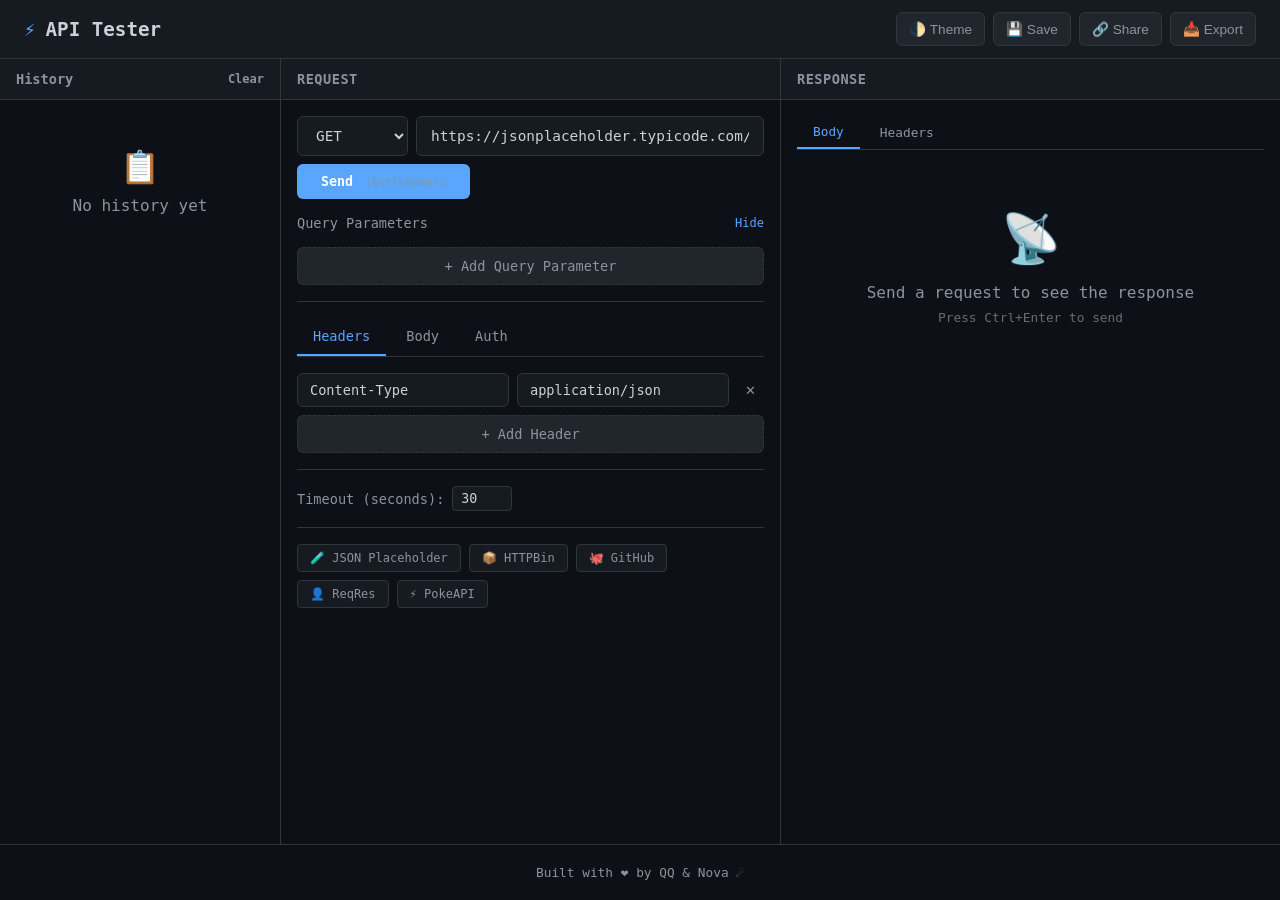
==== commit a6d9aa67: "fix: mobile layout across the suite, plus meta/description and SW reload guards Layout (root causes," ====
--- a/api-tester/index.html
+++ b/api-tester/index.html
@@ -1,22 +1,18 @@
 <!DOCTYPE html>
 <html lang="en">
 <head>
-<!-- Google tag (gtag.js) -->
-<script async src="https://www.googletagmanager.com/gtag/js?id=G-3PSNCFVT76"></script>
-<script>
- window.dataLayer = window.dataLayer || [];
- function gtag(){dataLayer.push(arguments);}
- gtag('js', new Date());
-
- gtag('config', 'G-3PSNCFVT76');
-</script>
-    <meta charset="UTF-8">
+<meta http-equiv="Content-Security-Policy" content="default-src 'self'; script-src 'self' 'unsafe-inline'; style-src 'self' 'unsafe-inline'; img-src 'self' data: blob:; connect-src *; font-src 'self' data:; worker-src 'self'; manifest-src 'self'; object-src 'none'; base-uri 'self'; form-action 'none';">
+<meta charset="UTF-8">
     <link rel="icon" href="favicon.svg">
     <meta name="viewport" content="width=device-width, initial-scale=1.0">
     <meta name="theme-color" content="#0d1117">
     <link rel="manifest" href="manifest.json">
     <link rel="apple-touch-icon" href="data:image/svg+xml,%3Csvg xmlns='http://www.w3.org/2000/svg' viewBox='0 0 192 192'%3E%3Crect width='192' height='192' fill='%230d1117' rx='40'/%3E%3Ctext x='96' y='130' font-size='100' text-anchor='middle'%3E%E2%9A%A1%3C/text%3E%3C/svg%3E">
     <title>API Tester - HTTP Client in Browser</title>
+    <meta name="description" content="A lightweight HTTP client in the browser — set method, headers, query parameters and a JSON body, send the request and inspect the response.">
+    <meta property="og:title" content="API Tester — HTTP Client in Your Browser">
+    <meta property="og:description" content="A lightweight HTTP client in the browser — set method, headers, query parameters and a JSON body, send the request and inspect the response.">
+    <meta property="og:type" content="website">
     <style>
         * { margin: 0; padding: 0; box-sizing: border-box; }
         :root {
@@ -104,6 +100,10 @@
         @media (max-width: 900px) {
             .main { grid-template-columns: 1fr; }
         }
+
+        /* Grid/flex children default to min-width:auto, which lets a wide child
+           (an input, a toolbar) push past the viewport instead of shrinking. */
+        .main > * { min-width: 0; }
         
         .sidebar {
             background: var(--bg);
@@ -199,6 +199,8 @@
             display: flex;
             gap: 8px;
             margin-bottom: 16px;
+            flex-wrap: wrap;          /* method + URL + Send must wrap on phones */
+            min-width: 0;
         }
         .method-select {
             background: var(--surface);
@@ -211,7 +213,8 @@
             cursor: pointer;
         }
         .url-input {
-            flex: 1;
+            flex: 1 1 12rem;
+            min-width: 0;             /* allow shrinking below the input's intrinsic width */
             background: var(--surface);
             border: 1px solid var(--border);
             color: var(--text);
@@ -246,6 +249,7 @@
         
         .tabs {
             display: flex;
+            flex-wrap: wrap;
             gap: 4px;
             margin-bottom: 16px;
             border-bottom: 1px solid var(--border);
@@ -272,7 +276,7 @@
         .headers-list { display: flex; flex-direction: column; gap: 8px; }
         .header-row {
             display: grid;
-            grid-template-columns: 1fr 1fr auto;
+            grid-template-columns: minmax(0, 1fr) minmax(0, 1fr) auto;
             gap: 8px;
             align-items: center;
         }
@@ -362,6 +366,7 @@
         .body-editor:focus { outline: none; border-color: var(--accent); }
         .body-toolbar {
             display: flex;
+            flex-wrap: wrap;
             gap: 8px;
             margin-bottom: 8px;
         }
@@ -464,6 +469,7 @@
         /* Response toolbar */
         .response-toolbar {
             display: flex;
+            flex-wrap: wrap;
             gap: 8px;
             margin-bottom: 8px;
         }
@@ -1398,8 +1404,11 @@
             const base64 = safeBtoa(json);
             const shareUrl = `${window.location.origin}${window.location.pathname}?share=${base64}`;
             
-            navigator.clipboard.writeText(shareUrl);
-            showToast('Share URL copied to clipboard!');
+            navigator.clipboard.writeText(shareUrl).then(() => {
+                showToast('Share URL copied to clipboard!');
+            }).catch(err => {
+                showToast('Failed to copy: ' + err.message);
+            });
         }
         
         function exportCollection() {
@@ -1435,12 +1444,8 @@
                 showToast('No response to copy');
                 return;
             }
-            try {
-                await navigator.clipboard.writeText(currentResponseText);
-                showToast('Response copied to clipboard!');
-            } catch (err) {
-                showToast('Failed to copy: ' + err.message);
-            }
+            const success = await Utils.copyToClipboard(currentResponseText);
+            showToast(success ? 'Response copied to clipboard!' : 'Failed to copy: clipboard denied or unavailable');
         }
         
         function toggleTheme() {
@@ -1470,14 +1475,85 @@
         
         // FIX: Syntax highlighting now works on escaped HTML
         function syntaxHighlight(json) {
-            // json is already escaped, so we need to handle the highlighting differently
-            // We replace escaped quotes with placeholders, apply highlighting, then restore
-            return json
-                .replace(/(&quot;(?:[^&]|&(?!quot;))*&quot;)(?=:)/g, '<span class="json-key">$1</span>')
-                .replace(/(&quot;(?:[^&]|&(?!quot;))*&quot;)/g, '<span class="json-string">$1</span>')
-                .replace(/\b(true|false)\b/g, '<span class="json-boolean">$1</span>')
-                .replace(/\b(null)\b/g, '<span class="json-null">$1</span>')
-                .replace(/\b(\d+)\b/g, '<span class="json-number">$1</span>');
+            // Token-based highlighting on already-escaped JSON
+            // Handles &quot; entities, nested structures, and values containing keywords
+            let result = '';
+            let inString = false;
+            let stringContent = '';
+            let isKey = true;
+            
+            // Helper to read next entity or char
+            const len = json.length;
+            for (let i = 0; i < len; i++) {
+                const slice = json.substring(i);
+                
+                if (slice.startsWith('&quot;')) {
+                    if (!inString) {
+                        inString = true;
+                        stringContent = '';
+                        i += 5; // skip &quot;
+                    } else {
+                        inString = false;
+                        const spanClass = isKey ? 'json-key' : 'json-string';
+                        result += `<span class="${spanClass}">&quot;${stringContent}&quot;</span>`;
+                        isKey = false;
+                        i += 5;
+                    }
+                    continue;
+                }
+                
+                if (inString) {
+                    // Copy everything inside string as-is
+                    const nextQuote = json.indexOf('&quot;', i);
+                    if (nextQuote === -1) {
+                        stringContent += json.substring(i);
+                        break;
+                    }
+                    stringContent += json.substring(i, nextQuote);
+                    i = nextQuote - 1;
+                    continue;
+                }
+                
+                if (slice[0] === ':') {
+                    result += ':';
+                    isKey = false;
+                    continue;
+                }
+                
+                if (slice[0] === ',' || slice[0] === '{' || slice[0] === '[') {
+                    result += slice[0];
+                    isKey = true;
+                    continue;
+                }
+                
+                if (/[}\]]/.test(slice[0])) {
+                    result += slice[0];
+                    isKey = false;
+                    continue;
+                }
+                
+                // Numbers (not inside strings since we handle that above)
+                const numMatch = slice.match(/^\d+/);
+                if (numMatch) {
+                    result += `<span class="json-number">${numMatch[0]}</span>`;
+                    i += numMatch[0].length - 1;
+                    continue;
+                }
+                
+                // Booleans and null (only match whole words)
+                const wordMatch = slice.match(/^(true|false|null)(?![a-zA-Z0-9_])/);
+                if (wordMatch) {
+                    const cls = wordMatch[1] === 'null' ? 'json-null' : 'json-boolean';
+                    result += `<span class="${cls}">${wordMatch[1]}</span>`;
+                    i += wordMatch[1].length - 1;
+                    continue;
+                }
+                
+                // Copy any other character/whitespace as-is
+                result += slice[0];
+            }
+            
+            return result;
         }
         
         // Load saved theme
@@ -1557,7 +1633,12 @@
             });
 
             // Auto-refresh when controller changes (after skipWaiting)
+            // Only auto-reload when an UPDATE replaces a controller this page already had.
+            // On a first visit the new worker claims an uncontrolled page, and reloading
+            // there would cost every first-time visitor a second page load.
+            const swHadController = !!navigator.serviceWorker.controller;
             navigator.serviceWorker.addEventListener('controllerchange', () => {
+                if (!swHadController) return;
                 window.location.reload();
             });
         }
